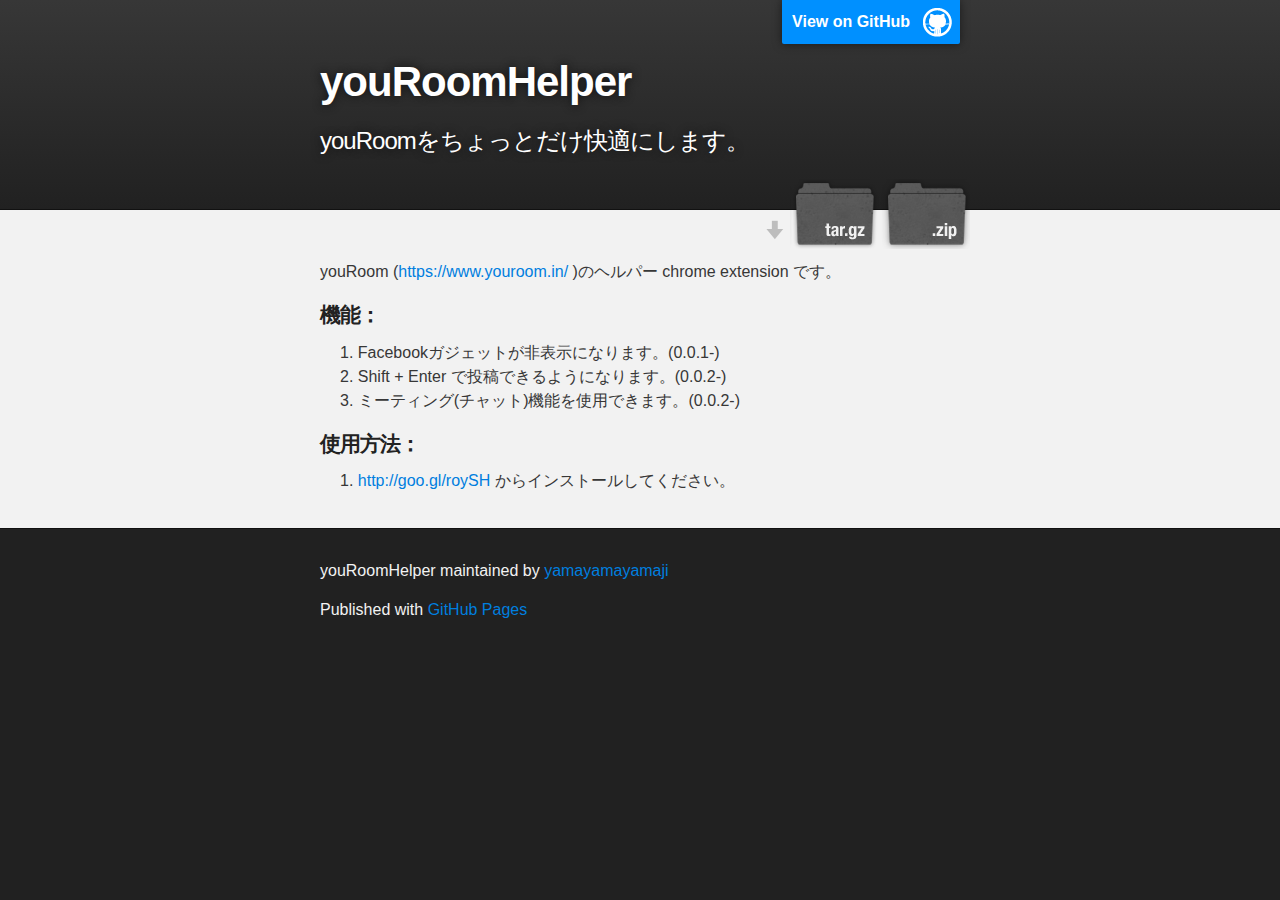
==== index.html @ a28a8ddf "Created gh-pages branch via GitHub" ====
<!DOCTYPE html>
<html>

  <head>
    <meta charset='utf-8' />
    <meta http-equiv="X-UA-Compatible" content="chrome=1" />
    <meta name="description" content="youRoomHelper : youRoomをちょっとだけ快適にします。" />

    <link rel="stylesheet" type="text/css" media="screen" href="stylesheets/stylesheet.css">

    <title>youRoomHelper</title>
  </head>

  <body>

    <!-- HEADER -->
    <div id="header_wrap" class="outer">
        <header class="inner">
          <a id="forkme_banner" href="https://github.com/yamayamayamaji/youRoomHelper">View on GitHub</a>

          <h1 id="project_title">youRoomHelper</h1>
          <h2 id="project_tagline">youRoomをちょっとだけ快適にします。</h2>

            <section id="downloads">
              <a class="zip_download_link" href="https://github.com/yamayamayamaji/youRoomHelper/zipball/master">Download this project as a .zip file</a>
              <a class="tar_download_link" href="https://github.com/yamayamayamaji/youRoomHelper/tarball/master">Download this project as a tar.gz file</a>
            </section>
        </header>
    </div>

    <!-- MAIN CONTENT -->
    <div id="main_content_wrap" class="outer">
      <section id="main_content" class="inner">
        <p>youRoom (<a href="https://www.youroom.in/">https://www.youroom.in/</a> )のヘルパー chrome extension です。  </p>

<h4>機能：</h4>

<ol>
<li>Facebookガジェットが非表示になります。(0.0.1-)<br>
</li>
<li>Shift + Enter で投稿できるようになります。(0.0.2-)<br>
</li>
<li>ミーティング(チャット)機能を使用できます。(0.0.2-)<br>
</li>
</ol><h4>使用方法：</h4>

<ol>
<li>
<a href="http://goo.gl/roySH">http://goo.gl/roySH</a> からインストールしてください。<br>
</li>
</ol>
      </section>
    </div>

    <!-- FOOTER  -->
    <div id="footer_wrap" class="outer">
      <footer class="inner">
        <p class="copyright">youRoomHelper maintained by <a href="https://github.com/yamayamayamaji">yamayamayamaji</a></p>
        <p>Published with <a href="http://pages.github.com">GitHub Pages</a></p>
      </footer>
    </div>

              <script type="text/javascript">
            var gaJsHost = (("https:" == document.location.protocol) ? "https://ssl." : "http://www.");
            document.write(unescape("%3Cscript src='" + gaJsHost + "google-analytics.com/ga.js' type='text/javascript'%3E%3C/script%3E"));
          </script>
          <script type="text/javascript">
            try {
              var pageTracker = _gat._getTracker("UA-31829544-1");
            pageTracker._trackPageview();
            } catch(err) {}
          </script>


  </body>
</html>
---- stylesheets/stylesheet.css ----
/*******************************************************************************
Slate Theme for Github Pages
by Jason Costello, @jsncostello
*******************************************************************************/

@import url(pygment_trac.css);

/*******************************************************************************
MeyerWeb Reset
*******************************************************************************/

html, body, div, span, applet, object, iframe,
h1, h2, h3, h4, h5, h6, p, blockquote, pre,
a, abbr, acronym, address, big, cite, code,
del, dfn, em, img, ins, kbd, q, s, samp,
small, strike, strong, sub, sup, tt, var,
b, u, i, center,
dl, dt, dd, ol, ul, li,
fieldset, form, label, legend,
table, caption, tbody, tfoot, thead, tr, th, td,
article, aside, canvas, details, embed,
figure, figcaption, footer, header, hgroup,
menu, nav, output, ruby, section, summary,
time, mark, audio, video {
  margin: 0;
  padding: 0;
  border: 0;
  font: inherit;
  vertical-align: baseline;
}

/* HTML5 display-role reset for older browsers */
article, aside, details, figcaption, figure,
footer, header, hgroup, menu, nav, section {
  display: block;
}

ol, ul {
  list-style: none;
}

blockquote, q {
}

table {
  border-collapse: collapse;
  border-spacing: 0;
}

a:focus {
  outline: none;
}

/*******************************************************************************
Theme Styles
*******************************************************************************/

body {
  box-sizing: border-box;
  color:#373737;
  background: #212121;
  font-size: 16px;
  font-family: 'Myriad Pro', Calibri, Helvetica, Arial, sans-serif;
  line-height: 1.5;
  -webkit-font-smoothing: antialiased;
}

h1, h2, h3, h4, h5, h6 {
  margin: 10px 0;
  font-weight: 700;
  color:#222222;
  font-family: 'Lucida Grande', 'Calibri', Helvetica, Arial, sans-serif;
  letter-spacing: -1px;
}

h1 {
  font-size: 36px;
  font-weight: 700;
}

h2 {
  padding-bottom: 10px;
  font-size: 32px;
  background: url('../images/bg_hr.png') repeat-x bottom;
}

h3 {
  font-size: 24px;
}

h4 {
  font-size: 21px;
}

h5 {
  font-size: 18px;
}

h6 {
  font-size: 16px;
}

p {
  margin: 10px 0 15px 0;
}

footer p {
  color: #f2f2f2;
}

a {
  text-decoration: none;
  color: #007edf;
  text-shadow: none;

  transition: color 0.5s ease;
  transition: text-shadow 0.5s ease;
  -webkit-transition: color 0.5s ease;
  -webkit-transition: text-shadow 0.5s ease;
  -moz-transition: color 0.5s ease;
  -moz-transition: text-shadow 0.5s ease;
  -o-transition: color 0.5s ease;
  -o-transition: text-shadow 0.5s ease;
  -ms-transition: color 0.5s ease;
  -ms-transition: text-shadow 0.5s ease;
}

#main_content a:hover {
  color: #0069ba;
  text-shadow: #0090ff 0px 0px 2px;
}

footer a:hover {
  color: #43adff;
  text-shadow: #0090ff 0px 0px 2px;
}

em {
  font-style: italic;
}

strong {
  font-weight: bold;
}

img {
  position: relative;
  margin: 0 auto;
  max-width: 739px;
  padding: 5px;
  margin: 10px 0 10px 0;
  border: 1px solid #ebebeb;

  box-shadow: 0 0 5px #ebebeb;
  -webkit-box-shadow: 0 0 5px #ebebeb;
  -moz-box-shadow: 0 0 5px #ebebeb;
  -o-box-shadow: 0 0 5px #ebebeb;
  -ms-box-shadow: 0 0 5px #ebebeb;
}

pre, code {
  width: 100%;
  color: #222;
  background-color: #fff;

  font-family: Monaco, "Bitstream Vera Sans Mono", "Lucida Console", Terminal, monospace;
  font-size: 14px;

  border-radius: 2px;
  -moz-border-radius: 2px;
  -webkit-border-radius: 2px;



}

pre {
  width: 100%;
  padding: 10px;
  box-shadow: 0 0 10px rgba(0,0,0,.1);
  overflow: auto;
}

code {
  padding: 3px;
  margin: 0 3px;
  box-shadow: 0 0 10px rgba(0,0,0,.1);
}

pre code {
  display: block;
  box-shadow: none;
}

blockquote {
  color: #666;
  margin-bottom: 20px;
  padding: 0 0 0 20px;
  border-left: 3px solid #bbb;
}

ul, ol, dl {
  margin-bottom: 15px
}

ul li {
  list-style: inside;
  padding-left: 20px;
}

ol li {
  list-style: decimal inside;
  padding-left: 20px;
}

dl dt {
  font-weight: bold;
}

dl dd {
  padding-left: 20px;
  font-style: italic;
}

dl p {
  padding-left: 20px;
  font-style: italic;
}

hr {
  height: 1px;
  margin-bottom: 5px;
  border: none;
  background: url('../images/bg_hr.png') repeat-x center;
}

table {
  border: 1px solid #373737;
  margin-bottom: 20px;
  text-align: left;
 }

th {
  font-family: 'Lucida Grande', 'Helvetica Neue', Helvetica, Arial, sans-serif;
  padding: 10px;
  background: #373737;
  color: #fff;
 }

td {
  padding: 10px;
  border: 1px solid #373737;
 }

form {
  background: #f2f2f2;
  padding: 20px;
}

img {
  width: 100%;
  max-width: 100%;
}

/*******************************************************************************
Full-Width Styles
*******************************************************************************/

.outer {
  width: 100%;
}

.inner {
  position: relative;
  max-width: 640px;
  padding: 20px 10px;
  margin: 0 auto;
}

#forkme_banner {
  display: block;
  position: absolute;
  top:0;
  right: 10px;
  z-index: 10;
  padding: 10px 50px 10px 10px;
  color: #fff;
  background: url('../images/blacktocat.png') #0090ff no-repeat 95% 50%;
  font-weight: 700;
  box-shadow: 0 0 10px rgba(0,0,0,.5);
  border-bottom-left-radius: 2px;
  border-bottom-right-radius: 2px;
}

#header_wrap {
  background: #212121;
  background: -moz-linear-gradient(top, #373737, #212121);
  background: -webkit-linear-gradient(top, #373737, #212121);
  background: -ms-linear-gradient(top, #373737, #212121);
  background: -o-linear-gradient(top, #373737, #212121);
  background: linear-gradient(top, #373737, #212121);
}

#header_wrap .inner {
  padding: 50px 10px 30px 10px;
}

#project_title {
  margin: 0;
  color: #fff;
  font-size: 42px;
  font-weight: 700;
  text-shadow: #111 0px 0px 10px;
}

#project_tagline {
  color: #fff;
  font-size: 24px;
  font-weight: 300;
  background: none;
  text-shadow: #111 0px 0px 10px;
}

#downloads {
  position: absolute;
  width: 210px;
  z-index: 10;
  bottom: -40px;
  right: 0;
  height: 70px;
  background: url('../images/icon_download.png') no-repeat 0% 90%;
}

.zip_download_link {
  display: block;
  float: right;
  width: 90px;
  height:70px;
  text-indent: -5000px;
  overflow: hidden;
  background: url(../images/sprite_download.png) no-repeat bottom left;
}

.tar_download_link {
  display: block;
  float: right;
  width: 90px;
  height:70px;
  text-indent: -5000px;
  overflow: hidden;
  background: url(../images/sprite_download.png) no-repeat bottom right;
  margin-left: 10px;
}

.zip_download_link:hover {
  background: url(../images/sprite_download.png) no-repeat top left;
}

.tar_download_link:hover {
  background: url(../images/sprite_download.png) no-repeat top right;
}

#main_content_wrap {
  background: #f2f2f2;
  border-top: 1px solid #111;
  border-bottom: 1px solid #111;
}

#main_content {
  padding-top: 40px;
}

#footer_wrap {
  background: #212121;
}



/*******************************************************************************
Small Device Styles
*******************************************************************************/

@media screen and (max-width: 480px) {
  body {
    font-size:14px;
  }

  #downloads {
    display: none;
  }

  .inner {
    min-width: 320px;
    max-width: 480px;
  }

  #project_title {
  font-size: 32px;
  }

  h1 {
    font-size: 28px;
  }

  h2 {
    font-size: 24px;
  }

  h3 {
    font-size: 21px;
  }

  h4 {
    font-size: 18px;
  }

  h5 {
    font-size: 14px;
  }

  h6 {
    font-size: 12px;
  }

  code, pre {
    min-width: 320px;
    max-width: 480px;
    font-size: 11px;
  }

}
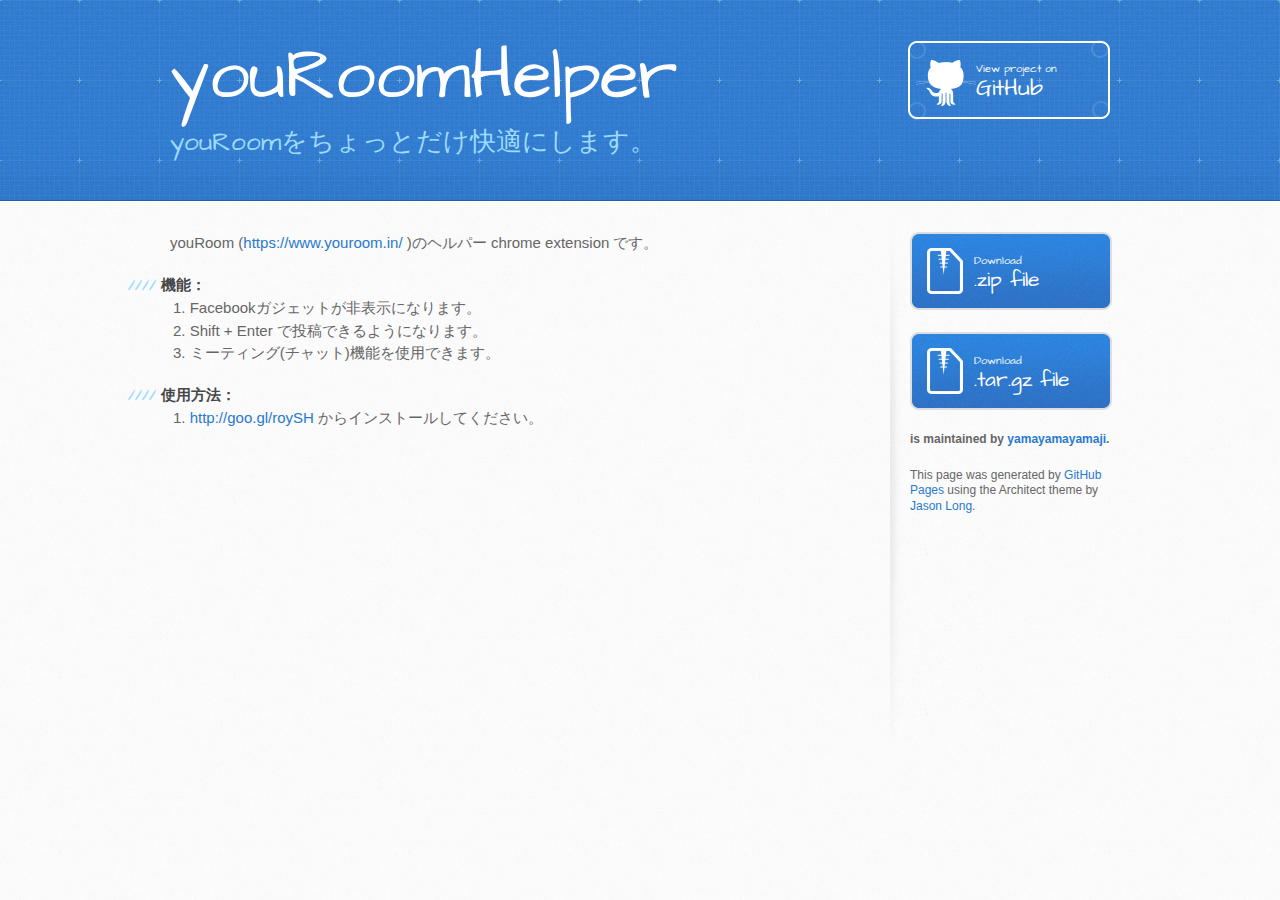
==== commit b4e29303: "Create gh-pages branch via GitHub" ====
--- a/index.html
+++ b/index.html
@@ -1,46 +1,43 @@
 <!DOCTYPE html>
 <html>
+  <head>
+    <meta charset='utf-8'>
+    <meta http-equiv="X-UA-Compatible" content="chrome=1">
+    <meta name="viewport" content="width=device-width, initial-scale=1, maximum-scale=1">
+    <link href='https://fonts.googleapis.com/css?family=Architects+Daughter' rel='stylesheet' type='text/css'>
+    <link rel="stylesheet" type="text/css" href="stylesheets/stylesheet.css" media="screen" />
+    <link rel="stylesheet" type="text/css" href="stylesheets/pygment_trac.css" media="screen" />
+    <link rel="stylesheet" type="text/css" href="stylesheets/print.css" media="print" />
 
-  <head>
-    <meta charset='utf-8' />
-    <meta http-equiv="X-UA-Compatible" content="chrome=1" />
-    <meta name="description" content="youRoomHelper : youRoomをちょっとだけ快適にします。" />
+    <!--[if lt IE 9]>
+    <script src="//html5shiv.googlecode.com/svn/trunk/html5.js"></script>
+    <![endif]-->
 
-    <link rel="stylesheet" type="text/css" media="screen" href="stylesheets/stylesheet.css">
-
-    <title>youRoomHelper</title>
+    <title>youRoomHelper by yamayamayamaji</title>
   </head>
 
   <body>
+    <header>
+      <div class="inner">
+        <h1>youRoomHelper</h1>
+        <h2>youRoomをちょっとだけ快適にします。</h2>
+        <a href="https://github.com/yamayamayamaji/youRoomHelper" class="button"><small>View project on</small>GitHub</a>
+      </div>
+    </header>
 
-    <!-- HEADER -->
-    <div id="header_wrap" class="outer">
-        <header class="inner">
-          <a id="forkme_banner" href="https://github.com/yamayamayamaji/youRoomHelper">View on GitHub</a>
-
-          <h1 id="project_title">youRoomHelper</h1>
-          <h2 id="project_tagline">youRoomをちょっとだけ快適にします。</h2>
-
-            <section id="downloads">
-              <a class="zip_download_link" href="https://github.com/yamayamayamaji/youRoomHelper/zipball/master">Download this project as a .zip file</a>
-              <a class="tar_download_link" href="https://github.com/yamayamayamaji/youRoomHelper/tarball/master">Download this project as a tar.gz file</a>
-            </section>
-        </header>
-    </div>
-
-    <!-- MAIN CONTENT -->
-    <div id="main_content_wrap" class="outer">
-      <section id="main_content" class="inner">
-        <p>youRoom (<a href="https://www.youroom.in/">https://www.youroom.in/</a> )のヘルパー chrome extension です。  </p>
+    <div id="content-wrapper">
+      <div class="inner clearfix">
+        <section id="main-content">
+          <p>youRoom (<a href="https://www.youroom.in/">https://www.youroom.in/</a> )のヘルパー chrome extension です。  </p>
 
 <h4>機能：</h4>
 
 <ol>
-<li>Facebookガジェットが非表示になります。(0.0.1-)<br>
+<li>Facebookガジェットが非表示になります。<br>
 </li>
-<li>Shift + Enter で投稿できるようになります。(0.0.2-)<br>
+<li>Shift + Enter で投稿できるようになります。<br>
 </li>
-<li>ミーティング(チャット)機能を使用できます。(0.0.2-)<br>
+<li>ミーティング(チャット)機能を使用できます。<br>
 </li>
 </ol><h4>使用方法：</h4>
 
@@ -49,18 +46,26 @@
 <a href="http://goo.gl/roySH">http://goo.gl/roySH</a> からインストールしてください。<br>
 </li>
 </ol>
-      </section>
+        </section>
+
+        <aside id="sidebar">
+          <a href="https://github.com/yamayamayamaji/youRoomHelper/zipball/master" class="button">
+            <small>Download</small>
+            .zip file
+          </a>
+          <a href="https://github.com/yamayamayamaji/youRoomHelper/tarball/master" class="button">
+            <small>Download</small>
+            .tar.gz file
+          </a>
+
+          <p class="repo-owner"><a href="https://github.com/yamayamayamaji/youRoomHelper"></a> is maintained by <a href="https://github.com/yamayamayamaji">yamayamayamaji</a>.</p>
+
+          <p>This page was generated by <a href="pages.github.com">GitHub Pages</a> using the Architect theme by <a href="http://twitter.com/jasonlong">Jason Long</a>.</p>
+        </aside>
+      </div>
     </div>
 
-    <!-- FOOTER  -->
-    <div id="footer_wrap" class="outer">
-      <footer class="inner">
-        <p class="copyright">youRoomHelper maintained by <a href="https://github.com/yamayamayamaji">yamayamayamaji</a></p>
-        <p>Published with <a href="http://pages.github.com">GitHub Pages</a></p>
-      </footer>
-    </div>
-
-              <script type="text/javascript">
+            <script type="text/javascript">
             var gaJsHost = (("https:" == document.location.protocol) ? "https://ssl." : "http://www.");
             document.write(unescape("%3Cscript src='" + gaJsHost + "google-analytics.com/ga.js' type='text/javascript'%3E%3C/script%3E"));
           </script>
@@ -71,6 +76,5 @@
             } catch(err) {}
           </script>
 
-
   </body>
-</html>
+</html>--- a/stylesheets/stylesheet.css
+++ b/stylesheets/stylesheet.css
@@ -1,14 +1,7 @@
-/*******************************************************************************
-Slate Theme for Github Pages
-by Jason Costello, @jsncostello
-*******************************************************************************/
-
-@import url(pygment_trac.css);
-
-/*******************************************************************************
-MeyerWeb Reset
-*******************************************************************************/
-
+/* http://meyerweb.com/eric/tools/css/reset/ 
+   v2.0 | 20110126
+   License: none (public domain)
+*/
 html, body, div, span, applet, object, iframe,
 h1, h2, h3, h4, h5, h6, p, blockquote, pre,
 a, abbr, acronym, address, big, cite, code,
@@ -18,414 +11,469 @@
 dl, dt, dd, ol, ul, li,
 fieldset, form, label, legend,
 table, caption, tbody, tfoot, thead, tr, th, td,
-article, aside, canvas, details, embed,
-figure, figcaption, footer, header, hgroup,
+article, aside, canvas, details, embed, 
+figure, figcaption, footer, header, hgroup, 
 menu, nav, output, ruby, section, summary,
 time, mark, audio, video {
-  margin: 0;
+	margin: 0;
+	padding: 0;
+	border: 0;
+	font-size: 100%;
+	font: inherit;
+	vertical-align: baseline;
+}
+/* HTML5 display-role reset for older browsers */
+article, aside, details, figcaption, figure, 
+footer, header, hgroup, menu, nav, section {
+	display: block;
+}
+body {
+	line-height: 1;
+}
+ol, ul {
+	list-style: none;
+}
+blockquote, q {
+	quotes: none;
+}
+blockquote:before, blockquote:after,
+q:before, q:after {
+	content: '';
+	content: none;
+}
+table {
+	border-collapse: collapse;
+	border-spacing: 0;
+}
+
+/* LAYOUT STYLES */
+body {
+  font-size: 15px;
+  line-height: 1.5; 
+  background: #fafafa url(../images/body-bg.jpg) 0 0 repeat;
+  font-family: 'Helvetica Neue', Helvetica, Arial, serif;
+  font-weight: 400;
+  color: #666;
+}
+
+a {
+  color: #2879d0;
+}
+a:hover {
+  color: #2268b2;
+}
+
+header {
+  padding-top: 40px;
+  padding-bottom: 40px;
+  font-family: 'Architects Daughter', 'Helvetica Neue', Helvetica, Arial, serif; 
+  background: #2e7bcf url(../images/header-bg.jpg) 0 0 repeat-x;
+  border-bottom: solid 1px #275da1;
+}
+
+header h1 {
+  letter-spacing: -1px;
+  font-size: 72px;
+  color: #fff;
+  line-height: 1;
+  margin-bottom: 0.2em;
+  width: 540px;
+}
+
+header h2 {
+  font-size: 26px;
+  color: #9ddcff;
+  font-weight: normal;
+  line-height: 1.3;
+  width: 540px;
+  letter-spacing: 0;
+}
+
+.inner {
+  position: relative;
+  width: 940px;
+  margin: 0 auto;
+}
+
+#content-wrapper {
+  border-top: solid 1px #fff;
+  padding-top: 30px;
+}
+
+#main-content {
+  width: 690px;
+  float: left;
+}
+
+#main-content img {
+  max-width: 100%;
+}
+
+aside#sidebar {
+  width: 200px;
+  padding-left: 20px;
+  min-height: 504px;
+  float: right;
+  background: transparent url(../images/sidebar-bg.jpg) 0 0 no-repeat;
+  font-size: 12px;
+  line-height: 1.3;
+}
+
+aside#sidebar p.repo-owner,
+aside#sidebar p.repo-owner a {
+  font-weight: bold;
+}
+
+#downloads {
+  margin-bottom: 40px;
+}
+
+a.button {
+  width: 134px;
+  height: 58px;
+  line-height: 1.2;
+  font-size: 23px;
+  color: #fff;
+  padding-left: 68px;
+  padding-top: 22px;
+  font-family: 'Architects Daughter', 'Helvetica Neue', Helvetica, Arial, serif; 
+}
+a.button small {
+  display: block;
+  font-size: 11px;
+}
+header a.button {
+  position: absolute;
+  right: 0;
+  top: 0;
+  background: transparent url(../images/github-button.png) 0 0 no-repeat;
+}
+aside a.button {
+  width: 138px;
+  padding-left: 64px;
+  display: block;
+  background: transparent url(../images/download-button.png) 0 0 no-repeat;
+  margin-bottom: 20px;
+  font-size: 21px;
+}
+
+code, pre {
+  font-family: Monaco, "Bitstream Vera Sans Mono", "Lucida Console", Terminal, monospace;
+  color: #222;
+  margin-bottom: 30px;
+  font-size: 13px;
+}
+
+code {
+  background-color: #f2f8fc;
+  border: solid 1px #dbe7f3;
+  padding: 0 3px;
+}
+
+pre {
+  padding: 20px;
+  background: #fff;
+  text-shadow: none;
+  overflow: auto;
+  border: solid 1px #f2f2f2;
+}
+pre code {
+  color: #2879d0;
+  background-color: #fff;
+  border: none;
   padding: 0;
-  border: 0;
-  font: inherit;
-  vertical-align: baseline;
-}
-
-/* HTML5 display-role reset for older browsers */
-article, aside, details, figcaption, figure,
-footer, header, hgroup, menu, nav, section {
-  display: block;
-}
-
-ol, ul {
-  list-style: none;
-}
-
-blockquote, q {
-}
-
-table {
-  border-collapse: collapse;
-  border-spacing: 0;
-}
-
-a:focus {
-  outline: none;
-}
-
-/*******************************************************************************
-Theme Styles
-*******************************************************************************/
-
-body {
-  box-sizing: border-box;
-  color:#373737;
-  background: #212121;
-  font-size: 16px;
-  font-family: 'Myriad Pro', Calibri, Helvetica, Arial, sans-serif;
-  line-height: 1.5;
-  -webkit-font-smoothing: antialiased;
-}
-
-h1, h2, h3, h4, h5, h6 {
-  margin: 10px 0;
-  font-weight: 700;
-  color:#222222;
-  font-family: 'Lucida Grande', 'Calibri', Helvetica, Arial, sans-serif;
-  letter-spacing: -1px;
-}
-
-h1 {
-  font-size: 36px;
-  font-weight: 700;
-}
-
-h2 {
-  padding-bottom: 10px;
-  font-size: 32px;
-  background: url('../images/bg_hr.png') repeat-x bottom;
-}
-
-h3 {
-  font-size: 24px;
-}
-
-h4 {
-  font-size: 21px;
-}
-
-h5 {
-  font-size: 18px;
-}
-
-h6 {
-  font-size: 16px;
-}
-
-p {
-  margin: 10px 0 15px 0;
-}
-
-footer p {
-  color: #f2f2f2;
-}
-
-a {
-  text-decoration: none;
-  color: #007edf;
-  text-shadow: none;
-
-  transition: color 0.5s ease;
-  transition: text-shadow 0.5s ease;
-  -webkit-transition: color 0.5s ease;
-  -webkit-transition: text-shadow 0.5s ease;
-  -moz-transition: color 0.5s ease;
-  -moz-transition: text-shadow 0.5s ease;
-  -o-transition: color 0.5s ease;
-  -o-transition: text-shadow 0.5s ease;
-  -ms-transition: color 0.5s ease;
-  -ms-transition: text-shadow 0.5s ease;
-}
-
-#main_content a:hover {
-  color: #0069ba;
-  text-shadow: #0090ff 0px 0px 2px;
-}
-
-footer a:hover {
-  color: #43adff;
-  text-shadow: #0090ff 0px 0px 2px;
-}
-
-em {
-  font-style: italic;
-}
-
-strong {
-  font-weight: bold;
-}
-
-img {
-  position: relative;
-  margin: 0 auto;
-  max-width: 739px;
-  padding: 5px;
-  margin: 10px 0 10px 0;
-  border: 1px solid #ebebeb;
-
-  box-shadow: 0 0 5px #ebebeb;
-  -webkit-box-shadow: 0 0 5px #ebebeb;
-  -moz-box-shadow: 0 0 5px #ebebeb;
-  -o-box-shadow: 0 0 5px #ebebeb;
-  -ms-box-shadow: 0 0 5px #ebebeb;
-}
-
-pre, code {
-  width: 100%;
-  color: #222;
-  background-color: #fff;
-
-  font-family: Monaco, "Bitstream Vera Sans Mono", "Lucida Console", Terminal, monospace;
-  font-size: 14px;
-
-  border-radius: 2px;
-  -moz-border-radius: 2px;
-  -webkit-border-radius: 2px;
-
-
-
-}
-
-pre {
-  width: 100%;
-  padding: 10px;
-  box-shadow: 0 0 10px rgba(0,0,0,.1);
-  overflow: auto;
-}
-
-code {
-  padding: 3px;
-  margin: 0 3px;
-  box-shadow: 0 0 10px rgba(0,0,0,.1);
-}
-
-pre code {
-  display: block;
-  box-shadow: none;
-}
-
-blockquote {
-  color: #666;
+}
+
+ul, ol, dl {
   margin-bottom: 20px;
-  padding: 0 0 0 20px;
-  border-left: 3px solid #bbb;
-}
-
-ul, ol, dl {
-  margin-bottom: 15px
-}
-
-ul li {
-  list-style: inside;
-  padding-left: 20px;
-}
-
-ol li {
-  list-style: decimal inside;
-  padding-left: 20px;
-}
-
-dl dt {
-  font-weight: bold;
-}
-
-dl dd {
-  padding-left: 20px;
-  font-style: italic;
-}
-
-dl p {
-  padding-left: 20px;
-  font-style: italic;
-}
+}
+
+
+/* COMMON STYLES */
 
 hr {
   height: 1px;
-  margin-bottom: 5px;
+  line-height: 1px;
+  margin-top: 1em;
+  padding-bottom: 1em;
   border: none;
-  background: url('../images/bg_hr.png') repeat-x center;
+  background: transparent url('../images/hr.png') 0 0 no-repeat;
 }
 
 table {
-  border: 1px solid #373737;
-  margin-bottom: 20px;
-  text-align: left;
- }
+  width: 100%;
+  border: 1px solid #ebebeb;
+}
 
 th {
-  font-family: 'Lucida Grande', 'Helvetica Neue', Helvetica, Arial, sans-serif;
-  padding: 10px;
-  background: #373737;
-  color: #fff;
- }
+  font-weight: 500;
+}
 
 td {
-  padding: 10px;
-  border: 1px solid #373737;
- }
+  border: 1px solid #ebebeb;
+  text-align: center; 
+  font-weight: 300;
+}
 
 form {
   background: #f2f2f2;
   padding: 20px;
-}
-
-img {
-  width: 100%;
-  max-width: 100%;
-}
-
-/*******************************************************************************
-Full-Width Styles
-*******************************************************************************/
-
-.outer {
-  width: 100%;
-}
-
-.inner {
-  position: relative;
-  max-width: 640px;
-  padding: 20px 10px;
-  margin: 0 auto;
-}
-
-#forkme_banner {
+  
+}
+
+
+/* GENERAL ELEMENT TYPE STYLES */
+
+#main-content h1 {
+  font-family: 'Architects Daughter', 'Helvetica Neue', Helvetica, Arial, serif; 
+  font-size: 2.8em;
+  letter-spacing: -1px;
+  color: #474747;
+} 
+
+#main-content h1:before {
+  content: "/";
+  color: #9ddcff;
+  padding-right: 0.3em;
+  margin-left: -0.9em;
+}
+
+#main-content h2 {
+  font-family: 'Architects Daughter', 'Helvetica Neue', Helvetica, Arial, serif; 
+  font-size: 22px;
+  font-weight: bold;
+  margin-bottom: 8px;
+  color: #474747;
+} 
+#main-content h2:before {
+  content: "//";
+  color: #9ddcff;
+  padding-right: 0.3em;
+  margin-left: -1.5em;
+}
+
+#main-content h3 {
+  font-family: 'Architects Daughter', 'Helvetica Neue', Helvetica, Arial, serif; 
+  font-size: 18px;
+  font-weight: bold;
+  margin-top: 24px;
+  margin-bottom: 8px;
+  color: #474747;
+} 
+ 
+#main-content h3:before {
+  content: "///";
+  color: #9ddcff;
+  padding-right: 0.3em;
+  margin-left: -2em;
+}
+
+#main-content h4 {
+  font-family: 'Architects Daughter', 'Helvetica Neue', Helvetica, Arial, serif; 
+  font-size: 15px;
+  font-weight: bold;
+  color: #474747;
+} 
+
+h4:before {
+  content: "////";
+  color: #9ddcff;
+  padding-right: 0.3em;
+  margin-left: -2.8em;
+}
+
+#main-content h5 {
+  font-family: 'Architects Daughter', 'Helvetica Neue', Helvetica, Arial, serif; 
+  font-size: 14px;
+  color: #474747;
+} 
+h5:before {
+  content: "/////";
+  color: #9ddcff;
+  padding-right: 0.3em;
+  margin-left: -3.2em;
+}
+
+#main-content h6 {
+  font-family: 'Architects Daughter', 'Helvetica Neue', Helvetica, Arial, serif; 
+  font-size: .8em;
+  color: #474747;
+} 
+h6:before {
+  content: "//////";
+  color: #9ddcff;
+  padding-right: 0.3em;
+  margin-left: -3.7em;
+}
+
+p {
+  margin-bottom: 20px;
+}
+ 
+a {
+  text-decoration: none;
+}
+
+p a {
+  font-weight: 400;
+}
+
+blockquote {
+  font-size: 1.6em;
+  border-left: 10px solid #e9e9e9;
+  margin-bottom: 20px;
+  padding: 0 0 0 30px;
+}
+
+ul li {
+  list-style: disc inside;
+  padding-left: 20px;
+}
+
+ol li {
+  list-style: decimal inside;
+  padding-left: 3px;
+}
+
+dl dd {
+  font-style: italic;
+  font-weight: 100;
+}
+
+footer {
+  background: transparent url('../images/hr.png') 0 0 no-repeat;
+  margin-top: 40px;
+  padding-top: 20px;
+  padding-bottom: 30px;
+  font-size: 13px;
+  color: #aaa;
+}
+
+footer a {
+  color: #666;
+}
+footer a:hover {
+  color: #444;
+}
+
+/* MISC */
+.clearfix:after {
+  clear: both;
+  content: '.';
   display: block;
-  position: absolute;
-  top:0;
-  right: 10px;
-  z-index: 10;
-  padding: 10px 50px 10px 10px;
-  color: #fff;
-  background: url('../images/blacktocat.png') #0090ff no-repeat 95% 50%;
-  font-weight: 700;
-  box-shadow: 0 0 10px rgba(0,0,0,.5);
-  border-bottom-left-radius: 2px;
-  border-bottom-right-radius: 2px;
-}
-
-#header_wrap {
-  background: #212121;
-  background: -moz-linear-gradient(top, #373737, #212121);
-  background: -webkit-linear-gradient(top, #373737, #212121);
-  background: -ms-linear-gradient(top, #373737, #212121);
-  background: -o-linear-gradient(top, #373737, #212121);
-  background: linear-gradient(top, #373737, #212121);
-}
-
-#header_wrap .inner {
-  padding: 50px 10px 30px 10px;
-}
-
-#project_title {
-  margin: 0;
-  color: #fff;
-  font-size: 42px;
-  font-weight: 700;
-  text-shadow: #111 0px 0px 10px;
-}
-
-#project_tagline {
-  color: #fff;
-  font-size: 24px;
-  font-weight: 300;
-  background: none;
-  text-shadow: #111 0px 0px 10px;
-}
-
-#downloads {
-  position: absolute;
-  width: 210px;
-  z-index: 10;
-  bottom: -40px;
-  right: 0;
-  height: 70px;
-  background: url('../images/icon_download.png') no-repeat 0% 90%;
-}
-
-.zip_download_link {
-  display: block;
-  float: right;
-  width: 90px;
-  height:70px;
-  text-indent: -5000px;
-  overflow: hidden;
-  background: url(../images/sprite_download.png) no-repeat bottom left;
-}
-
-.tar_download_link {
-  display: block;
-  float: right;
-  width: 90px;
-  height:70px;
-  text-indent: -5000px;
-  overflow: hidden;
-  background: url(../images/sprite_download.png) no-repeat bottom right;
-  margin-left: 10px;
-}
-
-.zip_download_link:hover {
-  background: url(../images/sprite_download.png) no-repeat top left;
-}
-
-.tar_download_link:hover {
-  background: url(../images/sprite_download.png) no-repeat top right;
-}
-
-#main_content_wrap {
-  background: #f2f2f2;
-  border-top: 1px solid #111;
-  border-bottom: 1px solid #111;
-}
-
-#main_content {
-  padding-top: 40px;
-}
-
-#footer_wrap {
-  background: #212121;
-}
-
-
-
-/*******************************************************************************
-Small Device Styles
-*******************************************************************************/
-
-@media screen and (max-width: 480px) {
-  body {
-    font-size:14px;
-  }
-
-  #downloads {
+  visibility: hidden;
+  height: 0;
+}
+
+.clearfix {display: inline-block;}
+* html .clearfix {height: 1%;}
+.clearfix {display: block;}
+
+/* #Media Queries
+================================================== */
+
+/* Smaller than standard 960 (devices and browsers) */
+@media only screen and (max-width: 959px) {}
+
+/* Tablet Portrait size to standard 960 (devices and browsers) */
+@media only screen and (min-width: 768px) and (max-width: 959px) {
+  .inner {
+    width: 740px;
+  }
+  header h1, header h2 {
+    width: 340px;
+  }
+  header h1 {
+    font-size: 60px;
+  }
+  header h2 {
+    font-size: 30px;
+  }
+  #main-content {
+    width: 490px;
+  }
+  #main-content h1:before,
+  #main-content h2:before,
+  #main-content h3:before,
+  #main-content h4:before,
+  #main-content h5:before,
+  #main-content h6:before {
+    content: none;
+    padding-right: 0;
+    margin-left: 0;
+  }
+}
+
+/* All Mobile Sizes (devices and browser) */
+@media only screen and (max-width: 767px) {
+  .inner {
+    width: 93%;
+  }
+  header {
+    padding: 20px 0;
+  }
+  header .inner {
+    position: relative;
+  }
+  header h1, header h2 {
+    width: 100%;
+  }
+  header h1 {
+    font-size: 48px;
+  }
+  header h2 {
+    font-size: 24px;
+  }
+  header a.button {
+    background-image: none;
+    width: auto;
+    height: auto;
+    display: inline-block;
+    margin-top: 15px;
+    padding: 5px 10px;
+    position: relative;
+    text-align: center;
+    font-size: 13px;
+    line-height: 1;
+    background-color: #9ddcff;
+    color: #2879d0;
+    -moz-border-radius: 5px;
+    -webkit-border-radius: 5px;                     
+    border-radius: 5px;    
+  }
+  header a.button small {
+    font-size: 13px;
+    display: inline;
+  }
+  #main-content,
+  aside#sidebar {
+    float: none;
+    width: 100% ! important;
+  }
+  aside#sidebar {
+    background-image: none;
+    margin-top: 20px;
+    border-top: solid 1px #ddd;
+    padding: 20px 0;
+    min-height: 0;
+  }
+  aside#sidebar a.button {
     display: none;
   }
-
-  .inner {
-    min-width: 320px;
-    max-width: 480px;
-  }
-
-  #project_title {
-  font-size: 32px;
-  }
-
-  h1 {
-    font-size: 28px;
-  }
-
-  h2 {
-    font-size: 24px;
-  }
-
-  h3 {
-    font-size: 21px;
-  }
-
-  h4 {
-    font-size: 18px;
-  }
-
-  h5 {
-    font-size: 14px;
-  }
-
-  h6 {
-    font-size: 12px;
-  }
-
-  code, pre {
-    min-width: 320px;
-    max-width: 480px;
-    font-size: 11px;
-  }
-
-}
+  #main-content h1:before,
+  #main-content h2:before,
+  #main-content h3:before,
+  #main-content h4:before,
+  #main-content h5:before,
+  #main-content h6:before {
+    content: none;
+    padding-right: 0;
+    margin-left: 0;
+  }
+}
+
+/* Mobile Landscape Size to Tablet Portrait (devices and browsers) */
+@media only screen and (min-width: 480px) and (max-width: 767px) {}
+
+/* Mobile Portrait Size to Mobile Landscape Size (devices and browsers) */
+@media only screen and (max-width: 479px) {}
--- a/stylesheets/pygment_trac.css
+++ b/stylesheets/pygment_trac.css
@@ -0,0 +1,69 @@
+.highlight  { background: #ffffff; }
+.highlight .c { color: #999988; font-style: italic } /* Comment */
+.highlight .err { color: #a61717; background-color: #e3d2d2 } /* Error */
+.highlight .k { font-weight: bold } /* Keyword */
+.highlight .o { font-weight: bold } /* Operator */
+.highlight .cm { color: #999988; font-style: italic } /* Comment.Multiline */
+.highlight .cp { color: #999999; font-weight: bold } /* Comment.Preproc */
+.highlight .c1 { color: #999988; font-style: italic } /* Comment.Single */
+.highlight .cs { color: #999999; font-weight: bold; font-style: italic } /* Comment.Special */
+.highlight .gd { color: #000000; background-color: #ffdddd } /* Generic.Deleted */
+.highlight .gd .x { color: #000000; background-color: #ffaaaa } /* Generic.Deleted.Specific */
+.highlight .ge { font-style: italic } /* Generic.Emph */
+.highlight .gr { color: #aa0000 } /* Generic.Error */
+.highlight .gh { color: #999999 } /* Generic.Heading */
+.highlight .gi { color: #000000; background-color: #ddffdd } /* Generic.Inserted */
+.highlight .gi .x { color: #000000; background-color: #aaffaa } /* Generic.Inserted.Specific */
+.highlight .go { color: #888888 } /* Generic.Output */
+.highlight .gp { color: #555555 } /* Generic.Prompt */
+.highlight .gs { font-weight: bold } /* Generic.Strong */
+.highlight .gu { color: #800080; font-weight: bold; } /* Generic.Subheading */
+.highlight .gt { color: #aa0000 } /* Generic.Traceback */
+.highlight .kc { font-weight: bold } /* Keyword.Constant */
+.highlight .kd { font-weight: bold } /* Keyword.Declaration */
+.highlight .kn { font-weight: bold } /* Keyword.Namespace */
+.highlight .kp { font-weight: bold } /* Keyword.Pseudo */
+.highlight .kr { font-weight: bold } /* Keyword.Reserved */
+.highlight .kt { color: #445588; font-weight: bold } /* Keyword.Type */
+.highlight .m { color: #009999 } /* Literal.Number */
+.highlight .s { color: #d14 } /* Literal.String */
+.highlight .na { color: #008080 } /* Name.Attribute */
+.highlight .nb { color: #0086B3 } /* Name.Builtin */
+.highlight .nc { color: #445588; font-weight: bold } /* Name.Class */
+.highlight .no { color: #008080 } /* Name.Constant */
+.highlight .ni { color: #800080 } /* Name.Entity */
+.highlight .ne { color: #990000; font-weight: bold } /* Name.Exception */
+.highlight .nf { color: #990000; font-weight: bold } /* Name.Function */
+.highlight .nn { color: #555555 } /* Name.Namespace */
+.highlight .nt { color: #000080 } /* Name.Tag */
+.highlight .nv { color: #008080 } /* Name.Variable */
+.highlight .ow { font-weight: bold } /* Operator.Word */
+.highlight .w { color: #bbbbbb } /* Text.Whitespace */
+.highlight .mf { color: #009999 } /* Literal.Number.Float */
+.highlight .mh { color: #009999 } /* Literal.Number.Hex */
+.highlight .mi { color: #009999 } /* Literal.Number.Integer */
+.highlight .mo { color: #009999 } /* Literal.Number.Oct */
+.highlight .sb { color: #d14 } /* Literal.String.Backtick */
+.highlight .sc { color: #d14 } /* Literal.String.Char */
+.highlight .sd { color: #d14 } /* Literal.String.Doc */
+.highlight .s2 { color: #d14 } /* Literal.String.Double */
+.highlight .se { color: #d14 } /* Literal.String.Escape */
+.highlight .sh { color: #d14 } /* Literal.String.Heredoc */
+.highlight .si { color: #d14 } /* Literal.String.Interpol */
+.highlight .sx { color: #d14 } /* Literal.String.Other */
+.highlight .sr { color: #009926 } /* Literal.String.Regex */
+.highlight .s1 { color: #d14 } /* Literal.String.Single */
+.highlight .ss { color: #990073 } /* Literal.String.Symbol */
+.highlight .bp { color: #999999 } /* Name.Builtin.Pseudo */
+.highlight .vc { color: #008080 } /* Name.Variable.Class */
+.highlight .vg { color: #008080 } /* Name.Variable.Global */
+.highlight .vi { color: #008080 } /* Name.Variable.Instance */
+.highlight .il { color: #009999 } /* Literal.Number.Integer.Long */
+
+.type-csharp .highlight .k { color: #0000FF }
+.type-csharp .highlight .kt { color: #0000FF }
+.type-csharp .highlight .nf { color: #000000; font-weight: normal }
+.type-csharp .highlight .nc { color: #2B91AF }
+.type-csharp .highlight .nn { color: #000000 }
+.type-csharp .highlight .s { color: #A31515 }
+.type-csharp .highlight .sc { color: #A31515 }
--- a/stylesheets/print.css
+++ b/stylesheets/print.css
@@ -0,0 +1,226 @@
+html, body, div, span, applet, object, iframe,
+h1, h2, h3, h4, h5, h6, p, blockquote, pre,
+a, abbr, acronym, address, big, cite, code,
+del, dfn, em, img, ins, kbd, q, s, samp,
+small, strike, strong, sub, sup, tt, var,
+b, u, i, center,
+dl, dt, dd, ol, ul, li,
+fieldset, form, label, legend,
+table, caption, tbody, tfoot, thead, tr, th, td,
+article, aside, canvas, details, embed, 
+figure, figcaption, footer, header, hgroup, 
+menu, nav, output, ruby, section, summary,
+time, mark, audio, video {
+  margin: 0;
+  padding: 0;
+  border: 0;
+  font-size: 100%;
+  font: inherit;
+  vertical-align: baseline;
+}
+/* HTML5 display-role reset for older browsers */
+article, aside, details, figcaption, figure, 
+footer, header, hgroup, menu, nav, section {
+  display: block;
+}
+body {
+  line-height: 1;
+}
+ol, ul {
+  list-style: none;
+}
+blockquote, q {
+  quotes: none;
+}
+blockquote:before, blockquote:after,
+q:before, q:after {
+  content: '';
+  content: none;
+}
+table {
+  border-collapse: collapse;
+  border-spacing: 0;
+}
+body {
+  font-size: 13px;
+  line-height: 1.5; 
+  font-family: 'Helvetica Neue', Helvetica, Arial, serif;
+  color: #000;
+}
+
+a {
+  color: #d5000d;
+  font-weight: bold;
+}
+
+header {
+  padding-top: 35px;
+  padding-bottom: 10px;
+}
+
+header h1 {
+  font-weight: bold;
+  letter-spacing: -1px;
+  font-size: 48px;
+  color: #303030;
+  line-height: 1.2;
+}
+
+header h2 {
+  letter-spacing: -1px;
+  font-size: 24px;
+  color: #aaa;
+  font-weight: normal;
+  line-height: 1.3;
+}
+#downloads {
+  display: none;
+}
+#main_content {
+  padding-top: 20px;
+}
+
+code, pre {
+  font-family: Monaco, "Bitstream Vera Sans Mono", "Lucida Console", Terminal;
+  color: #222;
+  margin-bottom: 30px;
+  font-size: 12px;
+}
+
+code {
+  padding: 0 3px;
+}
+
+pre {
+  border: solid 1px #ddd;
+  padding: 20px;
+  overflow: auto;
+}
+pre code {
+  padding: 0;
+}
+
+ul, ol, dl {
+  margin-bottom: 20px;
+}
+
+
+/* COMMON STYLES */
+
+table {
+  width: 100%;
+  border: 1px solid #ebebeb;
+}
+
+th {
+  font-weight: 500;
+}
+
+td {
+  border: 1px solid #ebebeb;
+  text-align: center; 
+  font-weight: 300;
+}
+
+form {
+  background: #f2f2f2;
+  padding: 20px;
+  
+}
+
+
+/* GENERAL ELEMENT TYPE STYLES */
+
+h1 {
+  font-size: 2.8em;
+} 
+
+h2 {
+  font-size: 22px;
+  font-weight: bold;
+  color: #303030;
+  margin-bottom: 8px;
+} 
+
+h3 {
+  color: #d5000d;
+  font-size: 18px;
+  font-weight: bold;
+  margin-bottom: 8px;
+} 
+ 
+h4 {
+  font-size: 16px;
+  color: #303030;
+  font-weight: bold;
+} 
+
+h5 {
+  font-size: 1em;
+  color: #303030;
+} 
+
+h6 {
+  font-size: .8em;
+  color: #303030;
+} 
+
+p {
+  font-weight: 300;
+  margin-bottom: 20px;
+}
+ 
+a {
+  text-decoration: none;
+}
+
+p a {
+  font-weight: 400;
+}
+
+blockquote {
+  font-size: 1.6em;
+  border-left: 10px solid #e9e9e9;
+  margin-bottom: 20px;
+  padding: 0 0 0 30px;
+}
+
+ul li {
+  list-style: disc inside;
+  padding-left: 20px;
+}
+
+ol li {
+  list-style: decimal inside;
+  padding-left: 3px;
+}
+
+dl dd {
+  font-style: italic;
+  font-weight: 100;
+}
+
+footer {
+  margin-top: 40px;
+  padding-top: 20px;
+  padding-bottom: 30px;
+  font-size: 13px;
+  color: #aaa;
+}
+
+footer a {
+  color: #666;
+}
+
+/* MISC */
+.clearfix:after {
+  clear: both;
+  content: '.';
+  display: block;
+  visibility: hidden;
+  height: 0;
+}
+
+.clearfix {display: inline-block;}
+* html .clearfix {height: 1%;}
+.clearfix {display: block;}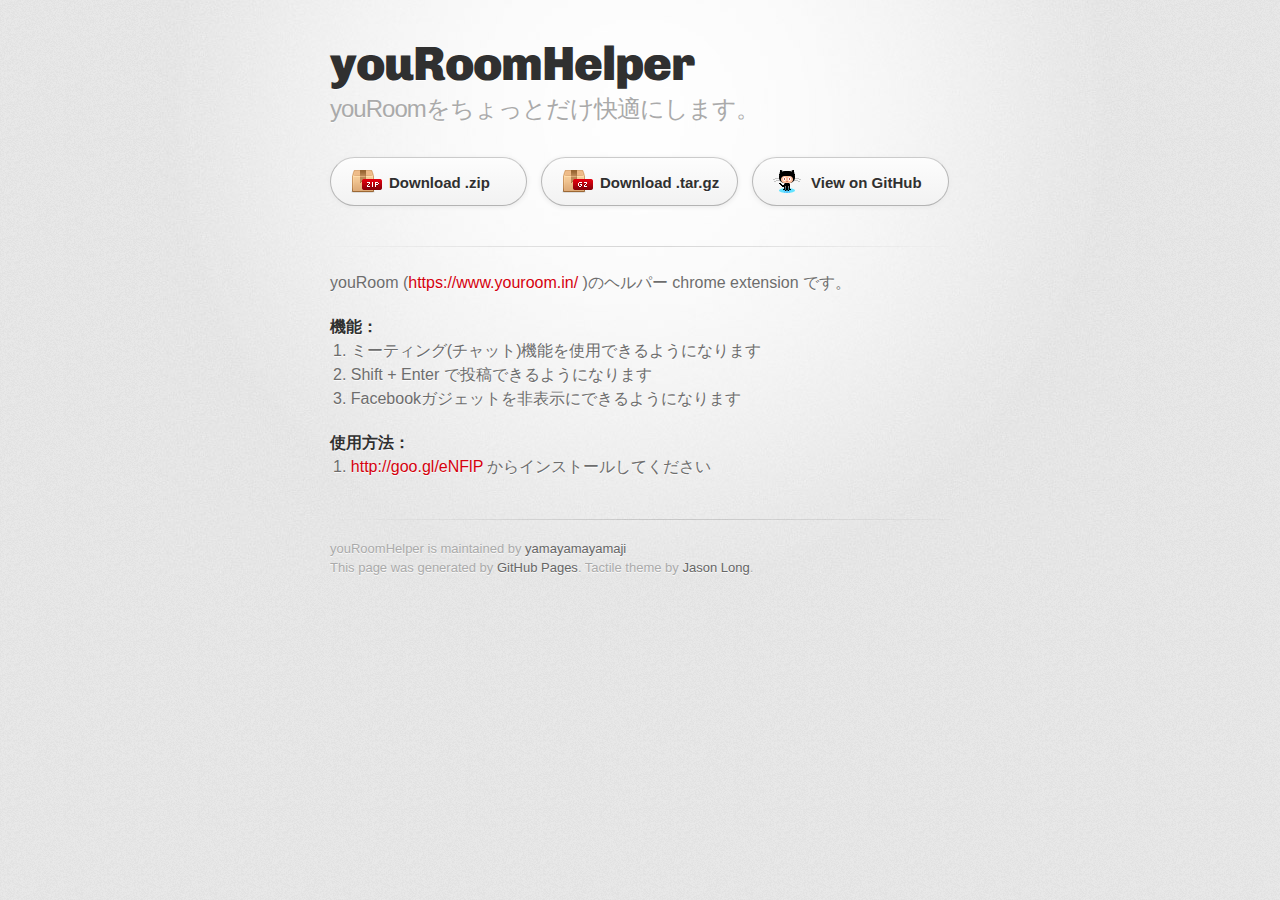
==== commit ff58d74f: "Create gh-pages branch via GitHub" ====
--- a/index.html
+++ b/index.html
@@ -3,69 +3,60 @@
   <head>
     <meta charset='utf-8'>
     <meta http-equiv="X-UA-Compatible" content="chrome=1">
-    <meta name="viewport" content="width=device-width, initial-scale=1, maximum-scale=1">
-    <link href='https://fonts.googleapis.com/css?family=Architects+Daughter' rel='stylesheet' type='text/css'>
+    <link href='https://fonts.googleapis.com/css?family=Chivo:900' rel='stylesheet' type='text/css'>
     <link rel="stylesheet" type="text/css" href="stylesheets/stylesheet.css" media="screen" />
     <link rel="stylesheet" type="text/css" href="stylesheets/pygment_trac.css" media="screen" />
     <link rel="stylesheet" type="text/css" href="stylesheets/print.css" media="print" />
-
     <!--[if lt IE 9]>
     <script src="//html5shiv.googlecode.com/svn/trunk/html5.js"></script>
     <![endif]-->
-
     <title>youRoomHelper by yamayamayamaji</title>
   </head>
 
   <body>
-    <header>
+    <div id="container">
       <div class="inner">
-        <h1>youRoomHelper</h1>
-        <h2>youRoomをちょっとだけ快適にします。</h2>
-        <a href="https://github.com/yamayamayamaji/youRoomHelper" class="button"><small>View project on</small>GitHub</a>
-      </div>
-    </header>
 
-    <div id="content-wrapper">
-      <div class="inner clearfix">
-        <section id="main-content">
+        <header>
+          <h1>youRoomHelper</h1>
+          <h2>youRoomをちょっとだけ快適にします。</h2>
+        </header>
+
+        <section id="downloads" class="clearfix">
+          <a href="https://github.com/yamayamayamaji/youRoomHelper/zipball/master" id="download-zip" class="button"><span>Download .zip</span></a>
+          <a href="https://github.com/yamayamayamaji/youRoomHelper/tarball/master" id="download-tar-gz" class="button"><span>Download .tar.gz</span></a>
+          <a href="https://github.com/yamayamayamaji/youRoomHelper" id="view-on-github" class="button"><span>View on GitHub</span></a>
+        </section>
+
+        <hr>
+
+        <section id="main_content">
           <p>youRoom (<a href="https://www.youroom.in/">https://www.youroom.in/</a> )のヘルパー chrome extension です。  </p>
 
 <h4>機能：</h4>
 
 <ol>
-<li>Facebookガジェットが非表示になります。<br>
+<li>ミーティング(チャット)機能を使用できるようになります<br>
 </li>
-<li>Shift + Enter で投稿できるようになります。<br>
+<li>Shift + Enter で投稿できるようになります<br>
 </li>
-<li>ミーティング(チャット)機能を使用できます。<br>
+<li>Facebookガジェットを非表示にできるようになります<br>
 </li>
 </ol><h4>使用方法：</h4>
 
 <ol>
 <li>
-<a href="http://goo.gl/roySH">http://goo.gl/roySH</a> からインストールしてください。<br>
+<a href="http://goo.gl/eNFlP">http://goo.gl/eNFlP</a> からインストールしてください<br>
 </li>
 </ol>
         </section>
 
-        <aside id="sidebar">
-          <a href="https://github.com/yamayamayamaji/youRoomHelper/zipball/master" class="button">
-            <small>Download</small>
-            .zip file
-          </a>
-          <a href="https://github.com/yamayamayamaji/youRoomHelper/tarball/master" class="button">
-            <small>Download</small>
-            .tar.gz file
-          </a>
+        <footer>
+          youRoomHelper is maintained by <a href="https://github.com/yamayamayamaji">yamayamayamaji</a><br>
+          This page was generated by <a href="http://pages.github.com">GitHub Pages</a>. Tactile theme by <a href="http://twitter.com/jasonlong">Jason Long</a>.
+        </footer>
 
-          <p class="repo-owner"><a href="https://github.com/yamayamayamaji/youRoomHelper"></a> is maintained by <a href="https://github.com/yamayamayamaji">yamayamayamaji</a>.</p>
-
-          <p>This page was generated by <a href="pages.github.com">GitHub Pages</a> using the Architect theme by <a href="http://twitter.com/jasonlong">Jason Long</a>.</p>
-        </aside>
-      </div>
-    </div>
-
-            <script type="text/javascript">
+                  <script type="text/javascript">
             var gaJsHost = (("https:" == document.location.protocol) ? "https://ssl." : "http://www.");
             document.write(unescape("%3Cscript src='" + gaJsHost + "google-analytics.com/ga.js' type='text/javascript'%3E%3C/script%3E"));
           </script>
@@ -76,5 +67,7 @@
             } catch(err) {}
           </script>
 
+      </div>
+    </div>
   </body>
 </html>--- a/stylesheets/stylesheet.css
+++ b/stylesheets/stylesheet.css
@@ -48,80 +48,54 @@
 
 /* LAYOUT STYLES */
 body {
-  font-size: 15px;
+  font-size: 1em;
   line-height: 1.5; 
-  background: #fafafa url(../images/body-bg.jpg) 0 0 repeat;
+  background: #e7e7e7 url(../images/body-bg.png) 0 0 repeat;
   font-family: 'Helvetica Neue', Helvetica, Arial, serif;
-  font-weight: 400;
-  color: #666;
+  text-shadow: 0 1px 0 rgba(255, 255, 255, 0.8);
+  color: #6d6d6d;
 }
 
 a {
-  color: #2879d0;
+  color: #d5000d;
 }
 a:hover {
-  color: #2268b2;
+  color: #c5000c;
 }
 
 header {
-  padding-top: 40px;
-  padding-bottom: 40px;
-  font-family: 'Architects Daughter', 'Helvetica Neue', Helvetica, Arial, serif; 
-  background: #2e7bcf url(../images/header-bg.jpg) 0 0 repeat-x;
-  border-bottom: solid 1px #275da1;
+  padding-top: 35px;
+  padding-bottom: 25px;
 }
 
 header h1 {
+  font-family: 'Chivo', 'Helvetica Neue', Helvetica, Arial, serif; font-weight: 900;
   letter-spacing: -1px;
-  font-size: 72px;
-  color: #fff;
-  line-height: 1;
-  margin-bottom: 0.2em;
-  width: 540px;
+  font-size: 48px;
+  color: #303030;
+  line-height: 1.2;
 }
 
 header h2 {
-  font-size: 26px;
-  color: #9ddcff;
+  letter-spacing: -1px;
+  font-size: 24px;
+  color: #aaa;
   font-weight: normal;
   line-height: 1.3;
-  width: 540px;
-  letter-spacing: 0;
+}
+
+#container {
+  background: transparent url(../images/highlight-bg.jpg) 50% 0 no-repeat;
+  min-height: 595px;
 }
 
 .inner {
-  position: relative;
-  width: 940px;
+  width: 620px;
   margin: 0 auto;
 }
 
-#content-wrapper {
-  border-top: solid 1px #fff;
-  padding-top: 30px;
-}
-
-#main-content {
-  width: 690px;
-  float: left;
-}
-
-#main-content img {
+#container .inner img {
   max-width: 100%;
-}
-
-aside#sidebar {
-  width: 200px;
-  padding-left: 20px;
-  min-height: 504px;
-  float: right;
-  background: transparent url(../images/sidebar-bg.jpg) 0 0 no-repeat;
-  font-size: 12px;
-  line-height: 1.3;
-}
-
-aside#sidebar p.repo-owner,
-aside#sidebar p.repo-owner a {
-  font-weight: bold;
 }
 
 #downloads {
@@ -129,57 +103,91 @@
 }
 
 a.button {
-  width: 134px;
-  height: 58px;
-  line-height: 1.2;
-  font-size: 23px;
-  color: #fff;
-  padding-left: 68px;
-  padding-top: 22px;
-  font-family: 'Architects Daughter', 'Helvetica Neue', Helvetica, Arial, serif; 
-}
-a.button small {
+  -moz-border-radius: 30px;
+  -webkit-border-radius: 30px;                     
+  border-radius: 30px;
+  border-top: solid 1px #cbcbcb;
+  border-left: solid 1px #b7b7b7;
+  border-right: solid 1px #b7b7b7;
+  border-bottom: solid 1px #b3b3b3;
+  color: #303030;
+  line-height: 25px;
+  font-weight: bold;
+  font-size: 15px;
+  padding: 12px 8px 12px 8px;
   display: block;
-  font-size: 11px;
-}
-header a.button {
-  position: absolute;
-  right: 0;
-  top: 0;
-  background: transparent url(../images/github-button.png) 0 0 no-repeat;
-}
-aside a.button {
-  width: 138px;
-  padding-left: 64px;
+  float: left;
+  width: 179px;
+  margin-right: 14px;  
+  background: #fdfdfd; /* Old browsers */
+  background: -moz-linear-gradient(top,  #fdfdfd 0%, #f2f2f2 100%); /* FF3.6+ */
+  background: -webkit-gradient(linear, left top, left bottom, color-stop(0%,#fdfdfd), color-stop(100%,#f2f2f2)); /* Chrome,Safari4+ */
+  background: -webkit-linear-gradient(top,  #fdfdfd 0%,#f2f2f2 100%); /* Chrome10+,Safari5.1+ */
+  background: -o-linear-gradient(top,  #fdfdfd 0%,#f2f2f2 100%); /* Opera 11.10+ */
+  background: -ms-linear-gradient(top,  #fdfdfd 0%,#f2f2f2 100%); /* IE10+ */
+  background: linear-gradient(top,  #fdfdfd 0%,#f2f2f2 100%); /* W3C */
+  filter: progid:DXImageTransform.Microsoft.gradient( startColorstr='#fdfdfd', endColorstr='#f2f2f2',GradientType=0 ); /* IE6-9 */
+  -webkit-box-shadow: 10px 10px 5px #888;
+  -moz-box-shadow: 10px 10px 5px #888;
+  box-shadow: 0px 1px 5px #e8e8e8;
+}
+a.button:hover {
+  border-top: solid 1px #b7b7b7;
+  border-left: solid 1px #b3b3b3;
+  border-right: solid 1px #b3b3b3;
+  border-bottom: solid 1px #b3b3b3;
+  background: #fafafa; /* Old browsers */
+  background: -moz-linear-gradient(top,  #fdfdfd 0%, #f6f6f6 100%); /* FF3.6+ */
+  background: -webkit-gradient(linear, left top, left bottom, color-stop(0%,#fdfdfd), color-stop(100%,#f6f6f6)); /* Chrome,Safari4+ */
+  background: -webkit-linear-gradient(top,  #fdfdfd 0%,#f6f6f6 100%); /* Chrome10+,Safari5.1+ */
+  background: -o-linear-gradient(top,  #fdfdfd 0%,#f6f6f6 100%); /* Opera 11.10+ */
+  background: -ms-linear-gradient(top,  #fdfdfd 0%,#f6f6f6 100%); /* IE10+ */
+  background: linear-gradient(top,  #fdfdfd 0%,#f6f6f6, 100%); /* W3C */
+  filter: progid:DXImageTransform.Microsoft.gradient( startColorstr='#fdfdfd', endColorstr='#f6f6f6',GradientType=0 ); /* IE6-9 */
+}
+
+a.button span {
+  padding-left: 50px;
   display: block;
-  background: transparent url(../images/download-button.png) 0 0 no-repeat;
-  margin-bottom: 20px;
-  font-size: 21px;
+  height: 23px;
+}
+
+#download-zip span {
+  background: transparent url(../images/zip-icon.png) 12px 50% no-repeat;
+}
+#download-tar-gz span {
+  background: transparent url(../images/tar-gz-icon.png) 12px 50% no-repeat;
+}
+#view-on-github span {
+  background: transparent url(../images/octocat-icon.png) 12px 50% no-repeat;
+}
+#view-on-github {
+  margin-right: 0;
 }
 
 code, pre {
-  font-family: Monaco, "Bitstream Vera Sans Mono", "Lucida Console", Terminal, monospace;
+  font-family: Monaco, "Bitstream Vera Sans Mono", "Lucida Console", Terminal;
   color: #222;
   margin-bottom: 30px;
-  font-size: 13px;
+  font-size: 14px;
 }
 
 code {
-  background-color: #f2f8fc;
-  border: solid 1px #dbe7f3;
+  background-color: #f2f2f2;
+  border: solid 1px #ddd;
   padding: 0 3px;
 }
 
 pre {
   padding: 20px;
-  background: #fff;
+  background: #303030;
+  color: #f2f2f2;
   text-shadow: none;
   overflow: auto;
-  border: solid 1px #f2f2f2;
 }
 pre code {
-  color: #2879d0;
-  background-color: #fff;
+  color: #f2f2f2;
+  background-color: #303030;
   border: none;
   padding: 0;
 }
@@ -197,7 +205,15 @@
   margin-top: 1em;
   padding-bottom: 1em;
   border: none;
-  background: transparent url('../images/hr.png') 0 0 no-repeat;
+  background: transparent url('../images/hr.png') 50% 0 no-repeat;
+}
+
+strong {
+  font-weight: bold;
+}
+
+em {
+  font-style: italic;
 }
 
 table {
@@ -224,89 +240,42 @@
 
 /* GENERAL ELEMENT TYPE STYLES */
 
-#main-content h1 {
-  font-family: 'Architects Daughter', 'Helvetica Neue', Helvetica, Arial, serif; 
-  font-size: 2.8em;
-  letter-spacing: -1px;
-  color: #474747;
-} 
-
-#main-content h1:before {
-  content: "/";
-  color: #9ddcff;
-  padding-right: 0.3em;
-  margin-left: -0.9em;
-}
-
-#main-content h2 {
-  font-family: 'Architects Daughter', 'Helvetica Neue', Helvetica, Arial, serif; 
+h1 {
+  font-size: 32px;
+} 
+
+h2 {
   font-size: 22px;
   font-weight: bold;
+  color: #303030;
   margin-bottom: 8px;
-  color: #474747;
-} 
-#main-content h2:before {
-  content: "//";
-  color: #9ddcff;
-  padding-right: 0.3em;
-  margin-left: -1.5em;
-}
-
-#main-content h3 {
-  font-family: 'Architects Daughter', 'Helvetica Neue', Helvetica, Arial, serif; 
+} 
+
+h3 {
+  color: #d5000d;
   font-size: 18px;
   font-weight: bold;
-  margin-top: 24px;
   margin-bottom: 8px;
-  color: #474747;
 } 
  
-#main-content h3:before {
-  content: "///";
-  color: #9ddcff;
-  padding-right: 0.3em;
-  margin-left: -2em;
-}
-
-#main-content h4 {
-  font-family: 'Architects Daughter', 'Helvetica Neue', Helvetica, Arial, serif; 
-  font-size: 15px;
-  font-weight: bold;
-  color: #474747;
-} 
-
-h4:before {
-  content: "////";
-  color: #9ddcff;
-  padding-right: 0.3em;
-  margin-left: -2.8em;
-}
-
-#main-content h5 {
-  font-family: 'Architects Daughter', 'Helvetica Neue', Helvetica, Arial, serif; 
-  font-size: 14px;
-  color: #474747;
-} 
-h5:before {
-  content: "/////";
-  color: #9ddcff;
-  padding-right: 0.3em;
-  margin-left: -3.2em;
-}
-
-#main-content h6 {
-  font-family: 'Architects Daughter', 'Helvetica Neue', Helvetica, Arial, serif; 
+h4 {
+  font-size: 16px;
+  color: #303030;
+  font-weight: bold;
+} 
+
+h5 {
+  font-size: 1em;
+  color: #303030;
+} 
+
+h6 {
   font-size: .8em;
-  color: #474747;
-} 
-h6:before {
-  content: "//////";
-  color: #9ddcff;
-  padding-right: 0.3em;
-  margin-left: -3.7em;
-}
+  color: #303030;
+} 
 
 p {
+  font-weight: 300;
   margin-bottom: 20px;
 }
  
@@ -335,9 +304,8 @@
   padding-left: 3px;
 }
 
-dl dd {
-  font-style: italic;
-  font-weight: 100;
+dl dt {
+  color: #303030;
 }
 
 footer {
@@ -376,99 +344,23 @@
 @media only screen and (max-width: 959px) {}
 
 /* Tablet Portrait size to standard 960 (devices and browsers) */
-@media only screen and (min-width: 768px) and (max-width: 959px) {
-  .inner {
-    width: 740px;
-  }
-  header h1, header h2 {
-    width: 340px;
-  }
-  header h1 {
-    font-size: 60px;
-  }
-  header h2 {
-    font-size: 30px;
-  }
-  #main-content {
-    width: 490px;
-  }
-  #main-content h1:before,
-  #main-content h2:before,
-  #main-content h3:before,
-  #main-content h4:before,
-  #main-content h5:before,
-  #main-content h6:before {
-    content: none;
-    padding-right: 0;
-    margin-left: 0;
-  }
-}
+@media only screen and (min-width: 768px) and (max-width: 959px) {}
 
 /* All Mobile Sizes (devices and browser) */
 @media only screen and (max-width: 767px) {
-  .inner {
-    width: 93%;
+  header {
+    padding-top: 10px;
+    padding-bottom: 10px;
   }
-  header {
-    padding: 20px 0;
+  #downloads {
+    margin-bottom: 25px;
   }
-  header .inner {
-    position: relative;
-  }
-  header h1, header h2 {
-    width: 100%;
-  }
-  header h1 {
-    font-size: 48px;
-  }
-  header h2 {
-    font-size: 24px;
-  }
-  header a.button {
-    background-image: none;
-    width: auto;
-    height: auto;
-    display: inline-block;
-    margin-top: 15px;
-    padding: 5px 10px;
-    position: relative;
-    text-align: center;
-    font-size: 13px;
-    line-height: 1;
-    background-color: #9ddcff;
-    color: #2879d0;
-    -moz-border-radius: 5px;
-    -webkit-border-radius: 5px;                     
-    border-radius: 5px;    
-  }
-  header a.button small {
-    font-size: 13px;
-    display: inline;
-  }
-  #main-content,
-  aside#sidebar {
-    float: none;
-    width: 100% ! important;
-  }
-  aside#sidebar {
-    background-image: none;
-    margin-top: 20px;
-    border-top: solid 1px #ddd;
-    padding: 20px 0;
-    min-height: 0;
-  }
-  aside#sidebar a.button {
+  #download-zip, #download-tar-gz {
     display: none;
   }
-  #main-content h1:before,
-  #main-content h2:before,
-  #main-content h3:before,
-  #main-content h4:before,
-  #main-content h5:before,
-  #main-content h6:before {
-    content: none;
-    padding-right: 0;
-    margin-left: 0;
+  .inner {
+    width: 94%;
+    margin: 0 auto;
   }
 }
 
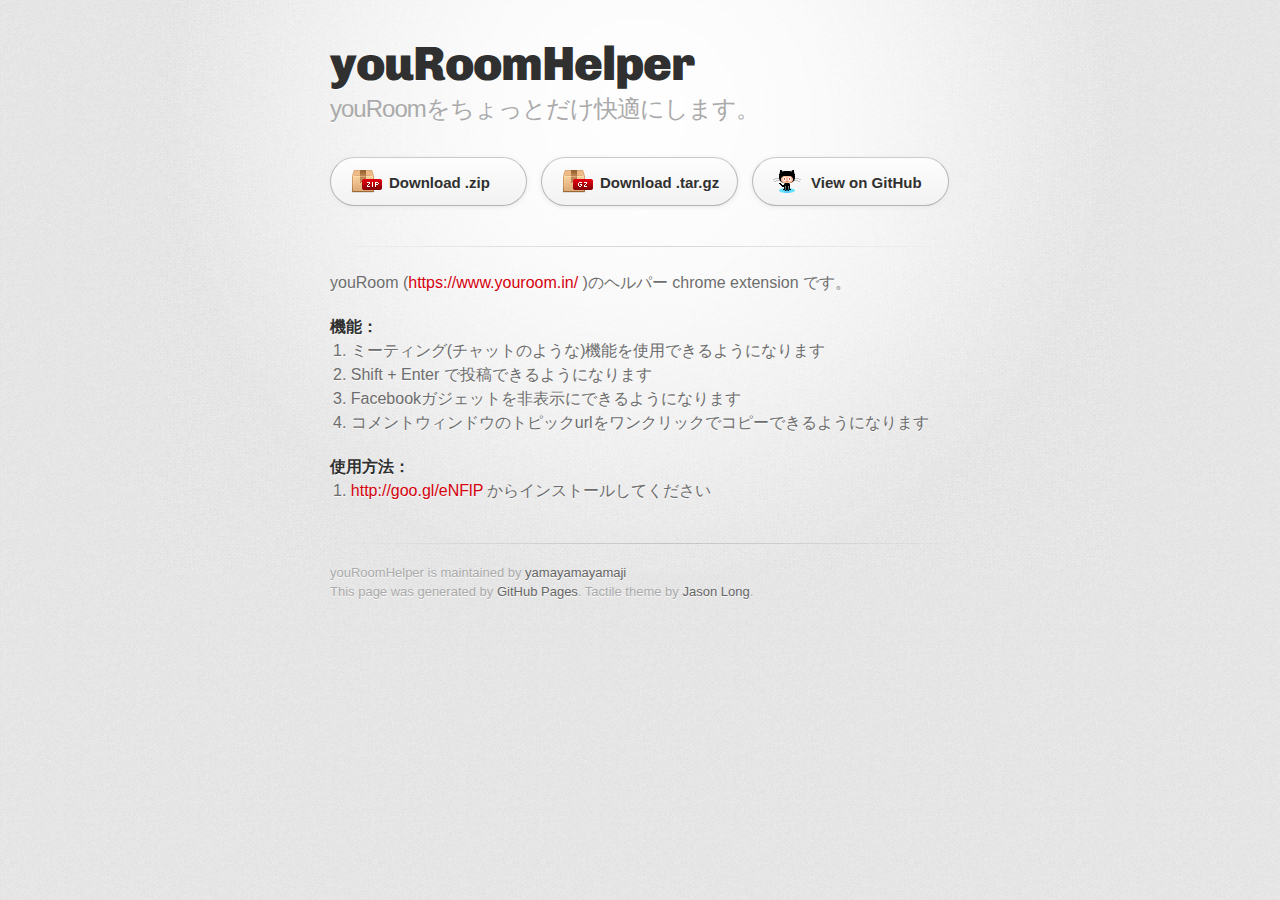
==== commit af14105f: "Create gh-pages branch via GitHub" ====
--- a/index.html
+++ b/index.html
@@ -36,11 +36,13 @@
 <h4>機能：</h4>
 
 <ol>
-<li>ミーティング(チャット)機能を使用できるようになります<br>
+<li>ミーティング(チャットのような)機能を使用できるようになります<br>
 </li>
 <li>Shift + Enter で投稿できるようになります<br>
 </li>
 <li>Facebookガジェットを非表示にできるようになります<br>
+</li>
+<li>コメントウィンドウのトピックurlをワンクリックでコピーできるようになります<br>
 </li>
 </ol><h4>使用方法：</h4>
 
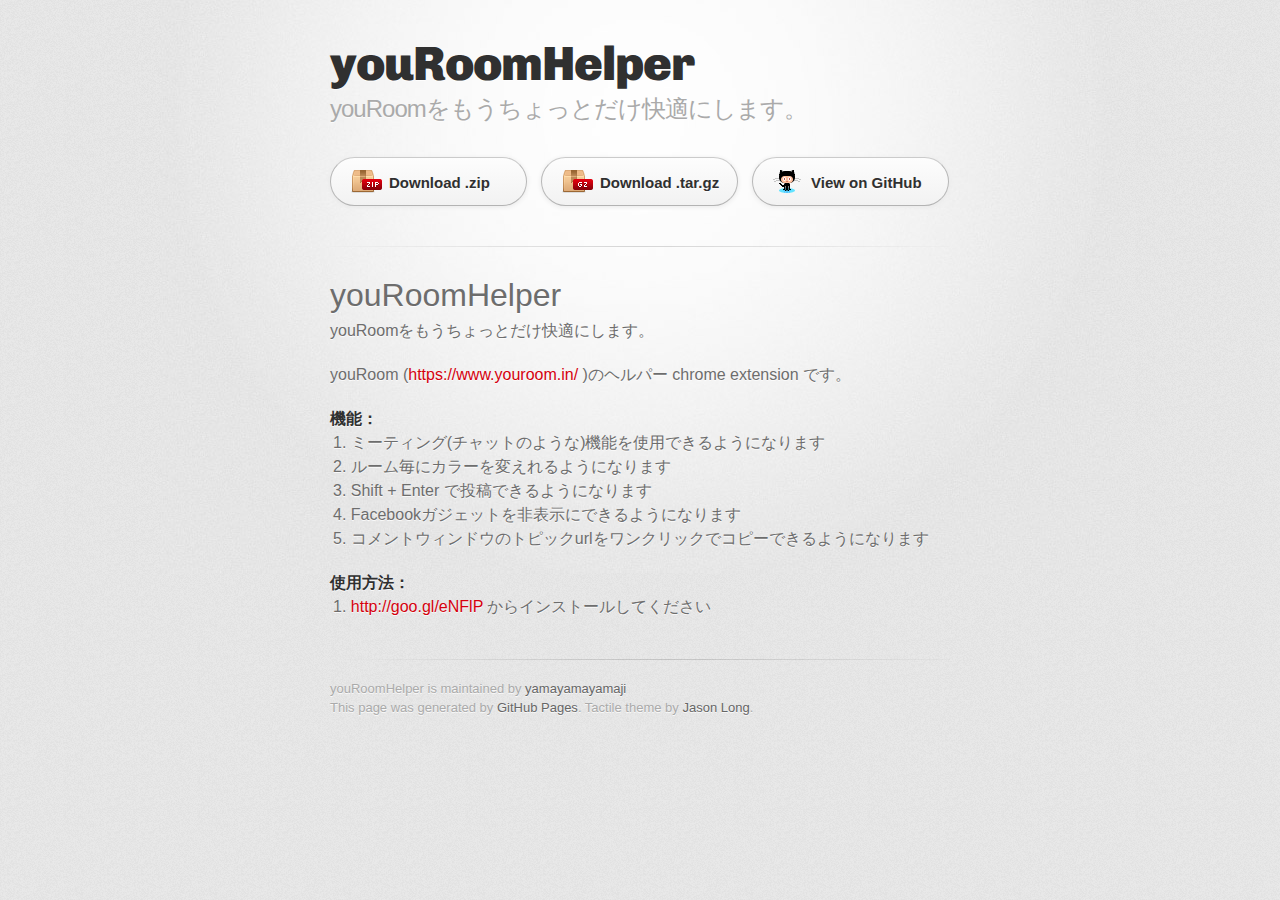
==== commit a1e597af: "Create gh-pages branch via GitHub" ====
--- a/index.html
+++ b/index.html
@@ -19,7 +19,7 @@
 
         <header>
           <h1>youRoomHelper</h1>
-          <h2>youRoomをちょっとだけ快適にします。</h2>
+          <h2>youRoomをもうちょっとだけ快適にします。</h2>
         </header>
 
         <section id="downloads" class="clearfix">
@@ -31,12 +31,18 @@
         <hr>
 
         <section id="main_content">
-          <p>youRoom (<a href="https://www.youroom.in/">https://www.youroom.in/</a> )のヘルパー chrome extension です。  </p>
+          <h1>youRoomHelper</h1>
+
+<p>youRoomをもうちょっとだけ快適にします。</p>
+
+<p>youRoom (<a href="https://www.youroom.in/">https://www.youroom.in/</a> )のヘルパー chrome extension です。  </p>
 
 <h4>機能：</h4>
 
 <ol>
 <li>ミーティング(チャットのような)機能を使用できるようになります<br>
+</li>
+<li>ルーム毎にカラーを変えれるようになります<br>
 </li>
 <li>Shift + Enter で投稿できるようになります<br>
 </li>
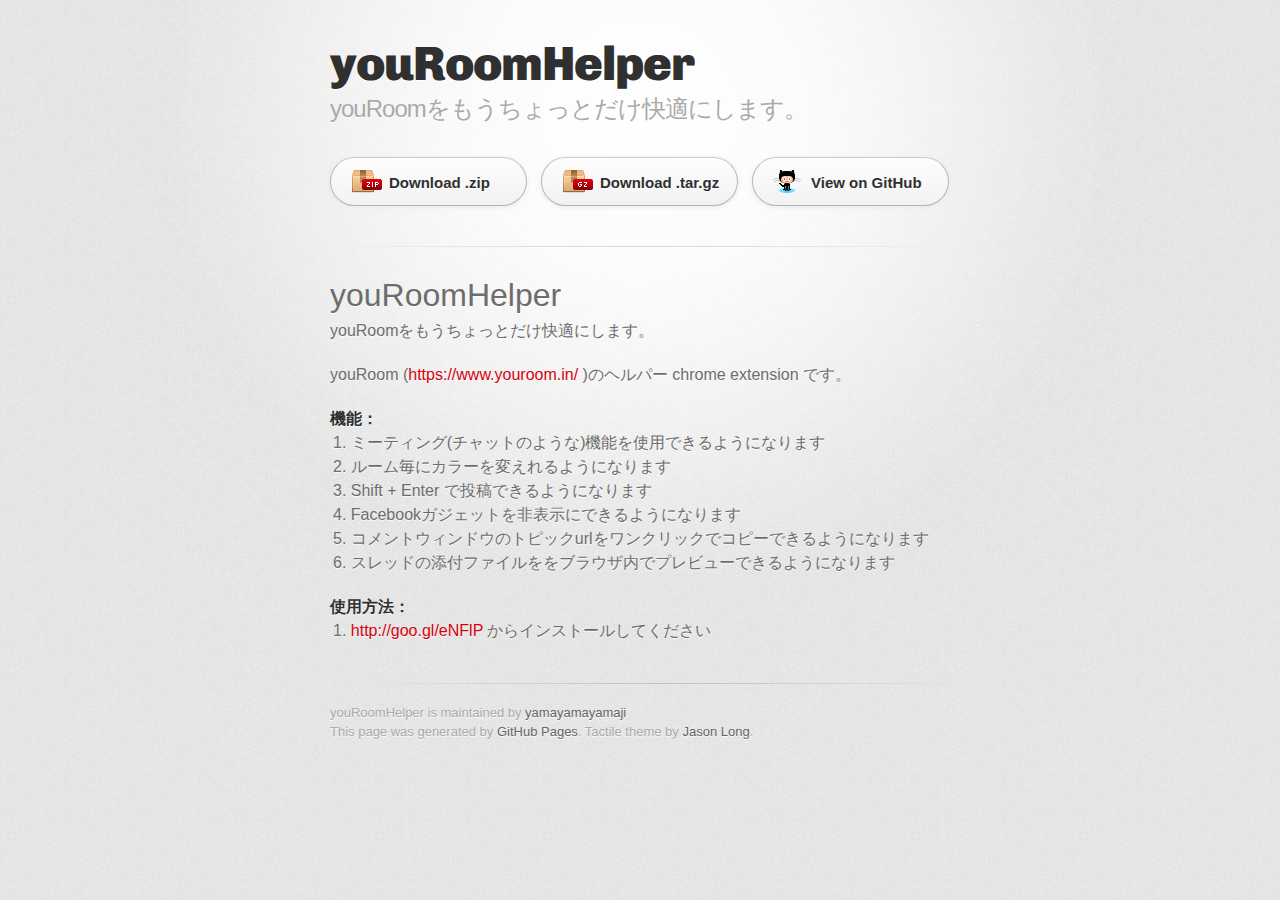
==== commit d8c85556: "Create gh-pages branch via GitHub" ====
--- a/index.html
+++ b/index.html
@@ -31,13 +31,15 @@
         <hr>
 
         <section id="main_content">
-          <h1>youRoomHelper</h1>
+          <h1>
+<a name="youroomhelper" class="anchor" href="#youroomhelper"><span class="octicon octicon-link"></span></a>youRoomHelper</h1>
 
 <p>youRoomをもうちょっとだけ快適にします。</p>
 
 <p>youRoom (<a href="https://www.youroom.in/">https://www.youroom.in/</a> )のヘルパー chrome extension です。  </p>
 
-<h4>機能：</h4>
+<h4>
+<a name="%E6%A9%9F%E8%83%BD" class="anchor" href="#%E6%A9%9F%E8%83%BD"><span class="octicon octicon-link"></span></a>機能：</h4>
 
 <ol>
 <li>ミーティング(チャットのような)機能を使用できるようになります<br>
@@ -50,7 +52,10 @@
 </li>
 <li>コメントウィンドウのトピックurlをワンクリックでコピーできるようになります<br>
 </li>
-</ol><h4>使用方法：</h4>
+<li>スレッドの添付ファイルををブラウザ内でプレビューできるようになります<br>
+</li>
+</ol><h4>
+<a name="%E4%BD%BF%E7%94%A8%E6%96%B9%E6%B3%95" class="anchor" href="#%E4%BD%BF%E7%94%A8%E6%96%B9%E6%B3%95"><span class="octicon octicon-link"></span></a>使用方法：</h4>
 
 <ol>
 <li>
@@ -61,7 +66,7 @@
 
         <footer>
           youRoomHelper is maintained by <a href="https://github.com/yamayamayamaji">yamayamayamaji</a><br>
-          This page was generated by <a href="http://pages.github.com">GitHub Pages</a>. Tactile theme by <a href="http://twitter.com/jasonlong">Jason Long</a>.
+          This page was generated by <a href="http://pages.github.com">GitHub Pages</a>. Tactile theme by <a href="https://twitter.com/jasonlong">Jason Long</a>.
         </footer>
 
                   <script type="text/javascript">
